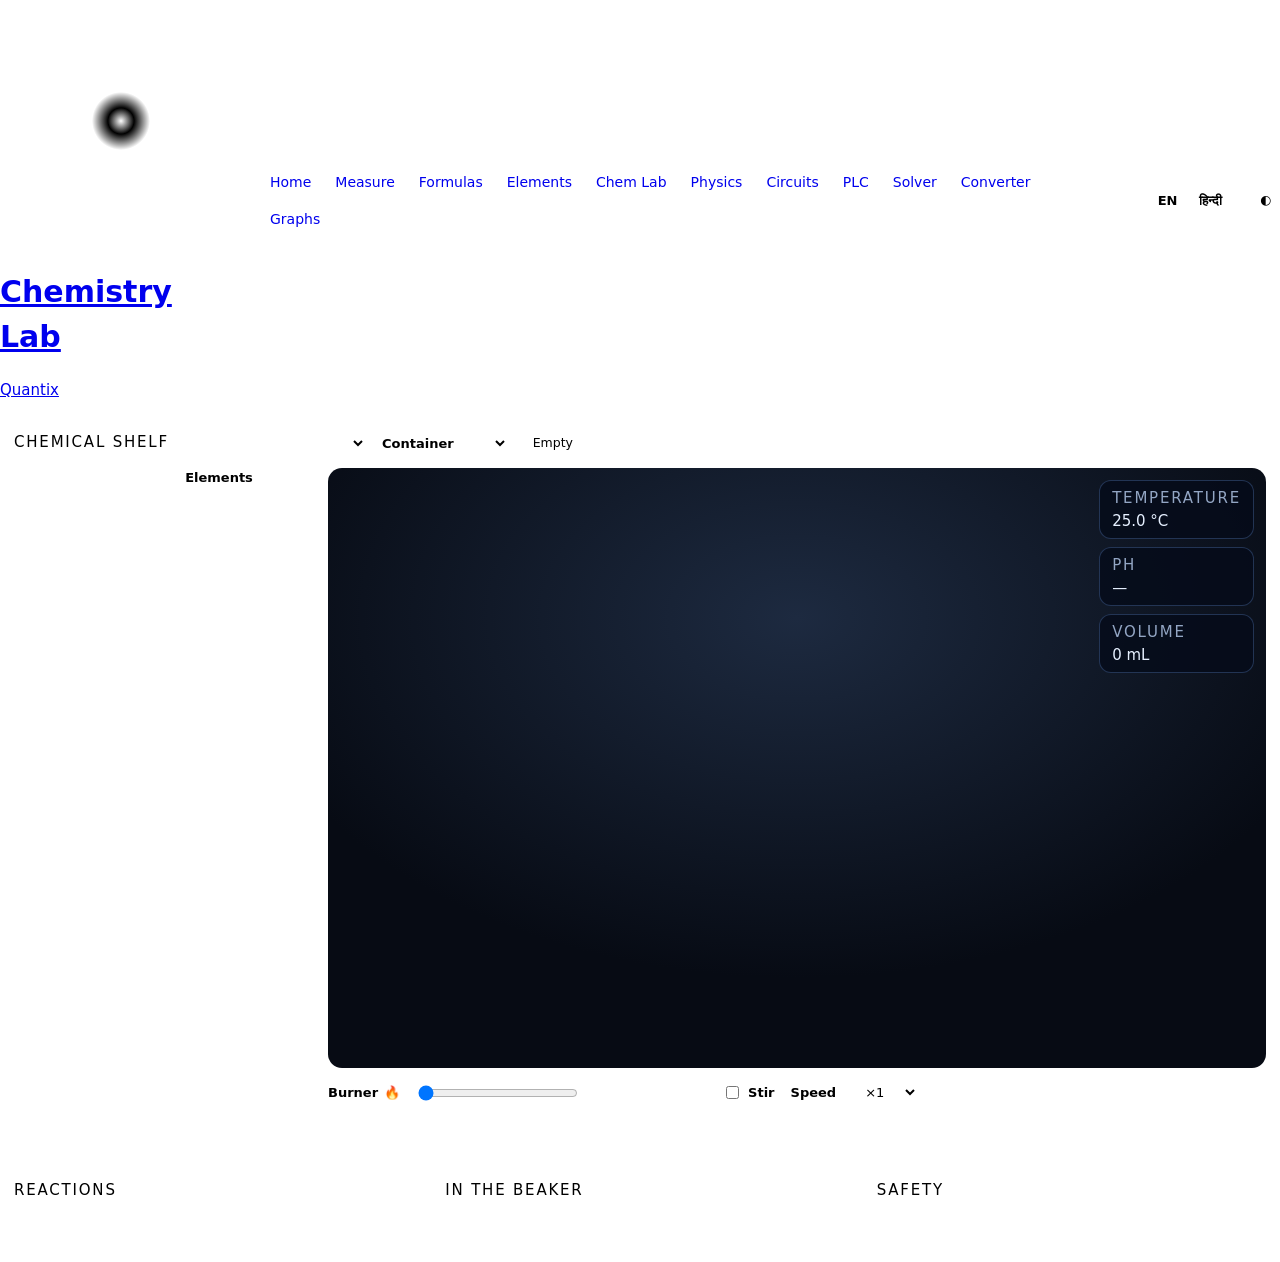
==== src/web/chemlab.html @ ab4ebc62 "Chemistry Lab: 3D beaker with rule-based reactions, balanced equations, pH, 118 elements + 49 compou" ====
<!doctype html>
<html lang="en">
<head>
<meta charset="utf-8">
<meta name="viewport" content="width=device-width, initial-scale=1">
<link rel="icon" href="/web/favicon.svg" type="image/svg+xml">
<link rel="icon" href="/favicon.ico" sizes="any">
<link rel="apple-touch-icon" href="/web/apple-touch-icon.png">
<meta name="theme-color" content="#050a16">
<title>Chemistry Lab · Quantix</title>
<meta name="description" content="Free virtual chemistry lab: mix any of the 118 elements and common acids, bases and salts in a 3D beaker, see bubbles, colour changes, precipitates and flames, with balanced equations, pH and temperature.">
<link rel="canonical" href="https://quantix-ai-abhi.duckdns.org/chemlab">
<meta property="og:type" content="website">
<meta property="og:site_name" content="Quantix">
<meta property="og:title" content="Chemistry Lab · Quantix">
<meta property="og:description" content="Mix chemicals in a 3D beaker and watch real reactions with balanced equations.">
<meta property="og:url" content="https://quantix-ai-abhi.duckdns.org/chemlab">
<meta property="og:image" content="https://quantix-ai-abhi.duckdns.org/web/og-image.png">
<meta property="og:image:width" content="1200">
<meta property="og:image:height" content="630">
<meta property="og:image:alt" content="Quantix — AI-powered science &amp; maths lab">
<meta property="og:locale" content="en_IN">
<meta name="twitter:card" content="summary_large_image">
<meta name="twitter:title" content="Chemistry Lab · Quantix">
<meta name="twitter:description" content="Mix chemicals in a 3D beaker and watch real reactions with balanced equations.">
<meta name="twitter:image" content="https://quantix-ai-abhi.duckdns.org/web/og-image.png">
<style>
  * { box-sizing: border-box; }
  [hidden] { display: none !important; }
  body { margin: 0; color: var(--ink); font: 15px/1.5 system-ui, -apple-system, "Segoe UI", Roboto, sans-serif; }
  :root[lang="hi"] body { font-family: "Nirmala UI", "Noto Sans Devanagari", Mangal, system-ui, sans-serif; }
  header { display: flex; align-items: center; gap: 18px; }
  nav { display: flex; gap: 4px; flex-wrap: wrap; }
  nav a { text-decoration: none; font-size: 14px; padding: 6px 10px; }
  .spacer { flex: 1; }
  .btn { display: inline-flex; align-items: center; justify-content: center; gap: 6px; padding: 6px 11px; border: 1px solid var(--line);
         background: color-mix(in srgb, var(--panel-solid) 55%, transparent); color: var(--ink); font: inherit; font-size: 13px; font-weight: 600; cursor: pointer; white-space: nowrap; }
  .btn.small { padding: 4px 9px; font-size: 12.5px; font-weight: 500; }
  .btn.big { width: 100%; padding: 10px 14px; font-size: 15px; margin-top: 6px; }
  .lang { display: inline-flex; border: 1px solid var(--line); overflow: hidden; }
  .lang button { border: 0; background: transparent; color: var(--muted); font: inherit; font-size: 13px; font-weight: 600; padding: 5px 11px; cursor: pointer; }
  .lang button + button { border-left: 1px solid var(--line); }
  main { padding-top: 16px; padding-bottom: 40px; display: grid; grid-template-columns: 330px minmax(0, 1fr) 360px; gap: 14px; align-items: start; }
  @media (max-width: 1400px) { main { grid-template-columns: 300px minmax(0, 1fr); } .side-r { grid-column: 1 / -1; display: grid !important; grid-template-columns: 1fr 1fr 1fr; } }
  @media (max-width: 950px) { main { grid-template-columns: minmax(0, 1fr); } .side-r { grid-template-columns: 1fr; } }
  .card { padding: 12px 14px; min-width: 0; }
  .lbl { font: 600 11px var(--f-mono); letter-spacing: .12em; text-transform: uppercase; color: var(--muted); margin: 2px 0 8px; }
  .muted { color: var(--muted); font-size: 13px; }
  .mono { font-family: var(--f-mono); }
  .tabs { display: flex; gap: 4px; margin-bottom: 8px; }
  .tabs button { flex: 1; padding: 6px 8px; border-radius: 9px; border: 1px solid var(--line); background: none; color: var(--ink); font: inherit; font-size: 13px; font-weight: 600; cursor: pointer; }
  .tabs button[aria-selected="true"] { background: linear-gradient(120deg, var(--btn-a), var(--btn-b)); color: #fff; border-color: transparent; }
  #search { width: 100%; padding: 7px 10px; border-radius: 9px; border: 1px solid var(--line); background: color-mix(in srgb, var(--panel-solid) 70%, transparent); color: var(--ink); font: inherit; font-size: 13.5px; margin-bottom: 8px; }
  #shelf { max-height: 560px; overflow: auto; }
  .sgroup .lbl { margin: 8px 2px 4px; font-size: 10.5px; }
  .chem { display: flex; gap: 8px; align-items: center; width: 100%; padding: 5px 8px; border-radius: 9px; border: 1px solid transparent; background: none; color: var(--ink); font: inherit; font-size: 13px; text-align: left; cursor: pointer; }
  .chem:hover, .chem.on { background: var(--soft); border-color: color-mix(in srgb, var(--accent) 35%, transparent); }
  .cf { font: 600 12px var(--f-mono); color: var(--accent); min-width: 74px; }
  .ptable { display: grid; grid-template-columns: repeat(18, 1fr); gap: 2px; }
  .el { aspect-ratio: 1; padding: 0; border-radius: 4px; border: 1px solid color-mix(in srgb, var(--c) 60%, transparent); background: color-mix(in srgb, var(--c) 22%, transparent);
        color: var(--ink); font: 700 9.5px var(--f-mono); cursor: pointer; min-width: 0; }
  .el:hover, .el.on { background: var(--c); color: #0b1020; }
  .el.wide { aspect-ratio: auto; display: flex; gap: 6px; padding: 5px 8px; font-size: 12.5px; text-align: left; width: 100%; margin-bottom: 3px; }
  .elist { display: grid; gap: 2px; }
  .selname { font-size: 14px; } .hz { margin: 6px 0; padding: 5px 9px; border-radius: 8px; background: var(--warn-bg); color: var(--warn); font-size: 12.5px; font-weight: 600; }
  .addrow { display: grid; grid-template-columns: auto 1fr auto; gap: 8px; align-items: center; margin-top: 10px; font-size: 13px; font-weight: 600; }
  .addrow input, .addrow select, .ctl select { padding: 6px 9px; border-radius: 8px; border: 1px solid var(--line); background: color-mix(in srgb, var(--panel-solid) 70%, transparent); color: var(--ink); font: 13.5px var(--f-mono); min-width: 0; }
  .unit { font: 600 12px var(--f-mono); color: var(--accent); }
  .chips { display: flex; flex-wrap: wrap; gap: 4px; margin-top: 6px; }
  .chip { border: 1px solid var(--line); border-radius: 999px; padding: 2px 9px; font: 12px var(--f-mono); background: color-mix(in srgb, var(--panel-solid) 60%, transparent); color: var(--ink); cursor: pointer; }
  .chip:hover { border-color: var(--accent); } .chip.on { background: linear-gradient(120deg, var(--btn-a), var(--btn-b)); color: #fff; border-color: transparent; }
  .stage { position: relative; height: calc(100vh - 300px); min-height: 460px; border-radius: 14px; overflow: hidden; border: 1px solid var(--line);
           background: radial-gradient(80% 80% at 50% 25%, #1d2a40, #070b14 75%); }
  #scene3d { position: absolute; inset: 0; } #scene3d canvas { display: block; outline: none; } #scene3d canvas:focus-visible { box-shadow: inset 0 0 0 3px var(--accent); }
  .meters { position: absolute; z-index: 2; right: 12px; top: 12px; display: grid; gap: 8px; }
  .meter { min-width: 130px; padding: 6px 12px; border-radius: 12px; background: rgba(6,12,26,.82); color: #e6f0ff; border: 1px solid rgba(120,170,255,.25); }
  .meter .k { font: 600 10px var(--f-mono); letter-spacing: .12em; text-transform: uppercase; color: #93a6c4; }
  .meter .v { font: 700 20px var(--f-mono); }
  #phVal { display: inline-flex; align-items: center; gap: 8px; } #phVal::after { content: ""; width: 14px; height: 14px; border-radius: 50%; background: var(--ph); }
  .tip { position: absolute; z-index: 3; left: 12px; top: 12px; max-width: 380px; padding: 10px 14px; border-radius: 12px; border: 1px solid var(--accent); background: color-mix(in srgb, var(--panel-solid) 94%, transparent); box-shadow: var(--shadow); font-size: 13.5px; }
  .tip ol { margin: 0 0 8px; padding-left: 20px; } .tip li { margin: 3px 0; }
  .ctl { display: flex; flex-wrap: wrap; gap: 10px 16px; align-items: center; margin-top: 10px; font-size: 13px; }
  .ctl label { display: inline-flex; gap: 6px; align-items: center; font-weight: 600; }
  .ctl input[type=range] { width: 160px; }
  .ctl output { font: 600 12px var(--f-mono); color: var(--accent); min-width: 110px; }
  .side-r { display: flex; flex-direction: column; gap: 14px; }
  .ev { padding: 8px 10px; border-radius: 10px; border: 1px solid var(--line); margin-bottom: 8px; }
  .ev.live { border-color: #22c55e; box-shadow: 0 0 0 1px rgba(34,197,94,.3) inset; }
  .ev.none { border-color: var(--warn); }
  .evt { font: 600 12px var(--f-mono); color: var(--accent); }
  .ev.live .evt { color: #22c55e; } .ev.none .evt { color: var(--warn); }
  .eq { font: 600 14px/1.5 "Cambria Math", Cambria, Georgia, serif; margin: 4px 0; word-break: break-word; }
  .see { font-size: 13px; color: var(--muted); }
  #contents table { width: 100%; border-collapse: collapse; font-size: 12.5px; }
  #contents td { padding: 5px 4px; border-top: 1px solid var(--line); vertical-align: top; }
  .dot { display: inline-block; width: 10px; height: 10px; border-radius: 50%; margin-right: 6px; border: 1px solid rgba(0,0,0,.3); vertical-align: middle; }
  #safety ul { margin: 0; padding-left: 4px; list-style: none; font-size: 13px; color: var(--warn); }
  #safety li { margin: 3px 0; }
  .sr-only { position: absolute; width: 1px; height: 1px; padding: 0; margin: -1px; overflow: hidden; clip: rect(0 0 0 0); white-space: nowrap; border: 0; }
</style>
<link rel="preconnect" href="https://fonts.googleapis.com">
<link rel="preconnect" href="https://fonts.gstatic.com" crossorigin>
<link rel="stylesheet" href="https://fonts.googleapis.com/css2?family=JetBrains+Mono:wght@400;600;700&family=Space+Grotesk:wght@500;600;700&display=swap">
<link rel="stylesheet" href="/web/lab.css">
</head>
<body>
<header>
  <a class="brand" href="/" aria-label="Quantix — home">
    <svg class="logo" viewBox="-50 -50 100 100" aria-hidden="true">
      <defs><radialGradient id="lgCore"><stop offset="0" stop-color="#fff"/><stop offset=".45" stop-color="var(--accent)"/><stop offset="1" stop-color="var(--accent-2)" stop-opacity="0"/></radialGradient></defs>
      <g class="lg-orbits" fill="none" stroke-width="3">
        <ellipse rx="44" ry="15" stroke="var(--accent)"/>
        <ellipse rx="44" ry="15" stroke="var(--accent-2)" transform="rotate(60)"/>
        <ellipse rx="44" ry="15" stroke="var(--accent)" transform="rotate(120)" opacity=".75"/>
      </g>
      <circle r="12" fill="url(#lgCore)" class="lg-core"/>
    </svg>
    <span>
      <h1 id="tTitle">Chemistry Lab</h1>
      <span class="kicker">Quantix</span>
    </span>
  </a>
  <nav aria-label="Pages"><a href="/" title="Image Inspection — home">Home</a><a href="/measure" title="Measure real objects in a photo">Measure</a><a href="/formulas" title="Formula Library">Formulas</a><a href="/elements" title="Periodic Table">Elements</a><a href="/chemlab" title="Chemistry Lab" class="on" aria-current="page">Chem Lab</a><a href="/physics" title="Physics Lab">Physics</a><a href="/circuit" title="Circuit Lab">Circuits</a><a href="/plc" title="PLC Lab">PLC</a><a href="/handwriting" title="Equation Solver (handwriting)">Solver</a><a href="/converter" title="Unit Converter">Converter</a><a href="/graph" title="Graph Plotter">Graphs</a></nav>
  <span class="spacer"></span>
  <div class="lang" role="group" aria-label="Language / भाषा">
    <button type="button" data-lang="en" aria-pressed="true" lang="en">EN</button>
    <button type="button" data-lang="hi" aria-pressed="false" lang="hi">हिन्दी</button>
  </div>
  <button class="btn small" id="themeBtn" type="button" aria-label="Toggle dark mode">◐</button>
</header>

<main>
  <section style="display:flex;flex-direction:column;gap:14px;min-width:0">
    <div class="card">
      <div class="lbl" id="shelfLbl">Chemical shelf</div>
      <div class="tabs" role="tablist"><button type="button" role="tab" id="tabC" aria-selected="true">Compounds</button><button type="button" role="tab" id="tabE" aria-selected="false">Elements</button></div>
      <input id="search" type="search" aria-label="Search chemicals" autocomplete="off">
      <div id="shelf"></div>
    </div>
  </section>

  <section class="card" aria-label="Lab bench">
    <div class="ctl" style="margin:0 0 10px">
      <select id="expSel" aria-label="Experiments"></select>
      <label for="containerSel" id="containerLbl">Container</label><select id="containerSel"></select>
      <button class="btn small" id="emptyBtn" type="button">Empty</button>
    </div>
    <div class="stage">
      <div id="scene3d"></div>
      <div class="tip" id="tip" hidden></div>
      <div class="meters" aria-live="off">
        <div class="meter"><div class="k" id="tLbl">Temperature</div><div class="v" id="tVal">25.0 °C</div></div>
        <div class="meter"><div class="k" id="phLbl">pH</div><div class="v" id="phVal">—</div></div>
        <div class="meter"><div class="k" id="volLbl">Volume</div><div class="v" id="volVal" style="font-size:15px">0 mL</div></div>
      </div>
    </div>
    <div class="ctl">
      <label for="heat"><span id="burnerLbl">Burner</span> 🔥</label><input type="range" id="heat" min="0" max="2000" step="50" value="0"><output id="heatOut" for="heat"></output>
      <label><input type="checkbox" id="stir"> <span id="stirLbl">Stir</span></label>
      <label for="speedSel" id="speedLbl">Speed</label><select id="speedSel"><option value="1">×1</option><option value="2">×2</option><option value="5">×5</option><option value="20">×20</option></select>
    </div>
    <div class="card" style="margin-top:12px;padding:10px 12px" id="addBox" aria-live="polite"></div>
  </section>

  <section class="side-r">
    <div class="card"><div class="lbl" id="obsLbl">Reactions</div><div id="eqs"></div></div>
    <div class="card"><div class="lbl" id="contLbl">In the beaker</div><div id="contents"></div></div>
    <div class="card"><div class="lbl" id="safeLbl">Safety</div><div id="safety"></div></div>
  </section>
</main>
<div id="say" class="sr-only" aria-live="polite"></div>

<script src="/web/vendor/three.min.js"></script>
<script src="/web/chem_engine.js"></script>
<script src="/web/chem_ui.js"></script>
<script src="/web/sci_bg.js"></script>
<script src="/web/site.js"></script>
</body>
</html>
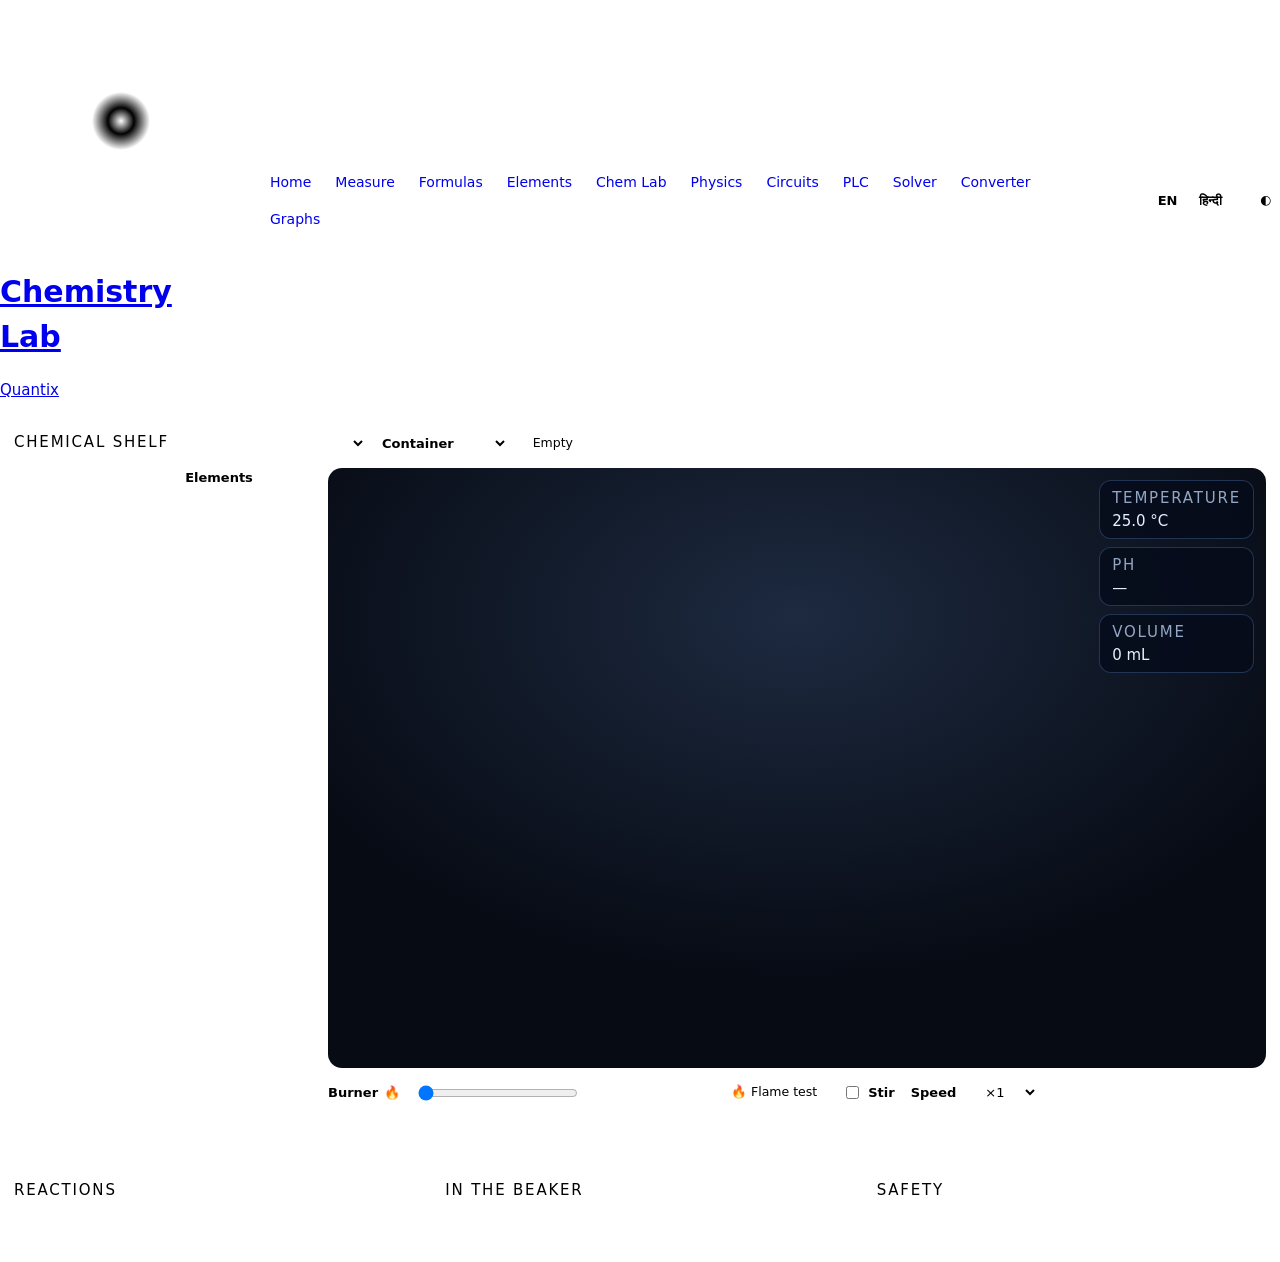
==== commit 3f36a42f: "Circuit: native drag & drop, cut / stretch wires, drop parts into wires. Chemistry: spontaneous reac" ====
--- a/src/web/chemlab.html
+++ b/src/web/chemlab.html
@@ -156,6 +156,7 @@
     </div>
     <div class="ctl">
       <label for="heat"><span id="burnerLbl">Burner</span> 🔥</label><input type="range" id="heat" min="0" max="2000" step="50" value="0"><output id="heatOut" for="heat"></output>
+      <button class="btn small" id="flameBtn" type="button">🔥 Flame test</button>
       <label><input type="checkbox" id="stir"> <span id="stirLbl">Stir</span></label>
       <label for="speedSel" id="speedLbl">Speed</label><select id="speedSel"><option value="1">×1</option><option value="2">×2</option><option value="5">×5</option><option value="20">×20</option></select>
     </div>
@@ -171,8 +172,8 @@
 <div id="say" class="sr-only" aria-live="polite"></div>
 
 <script src="/web/vendor/three.min.js"></script>
-<script src="/web/chem_engine.js"></script>
-<script src="/web/chem_ui.js"></script>
+<script src="/web/chem_engine.js?v=20261028c"></script>
+<script src="/web/chem_ui.js?v=20261028c"></script>
 <script src="/web/sci_bg.js"></script>
 <script src="/web/site.js"></script>
 </body>
